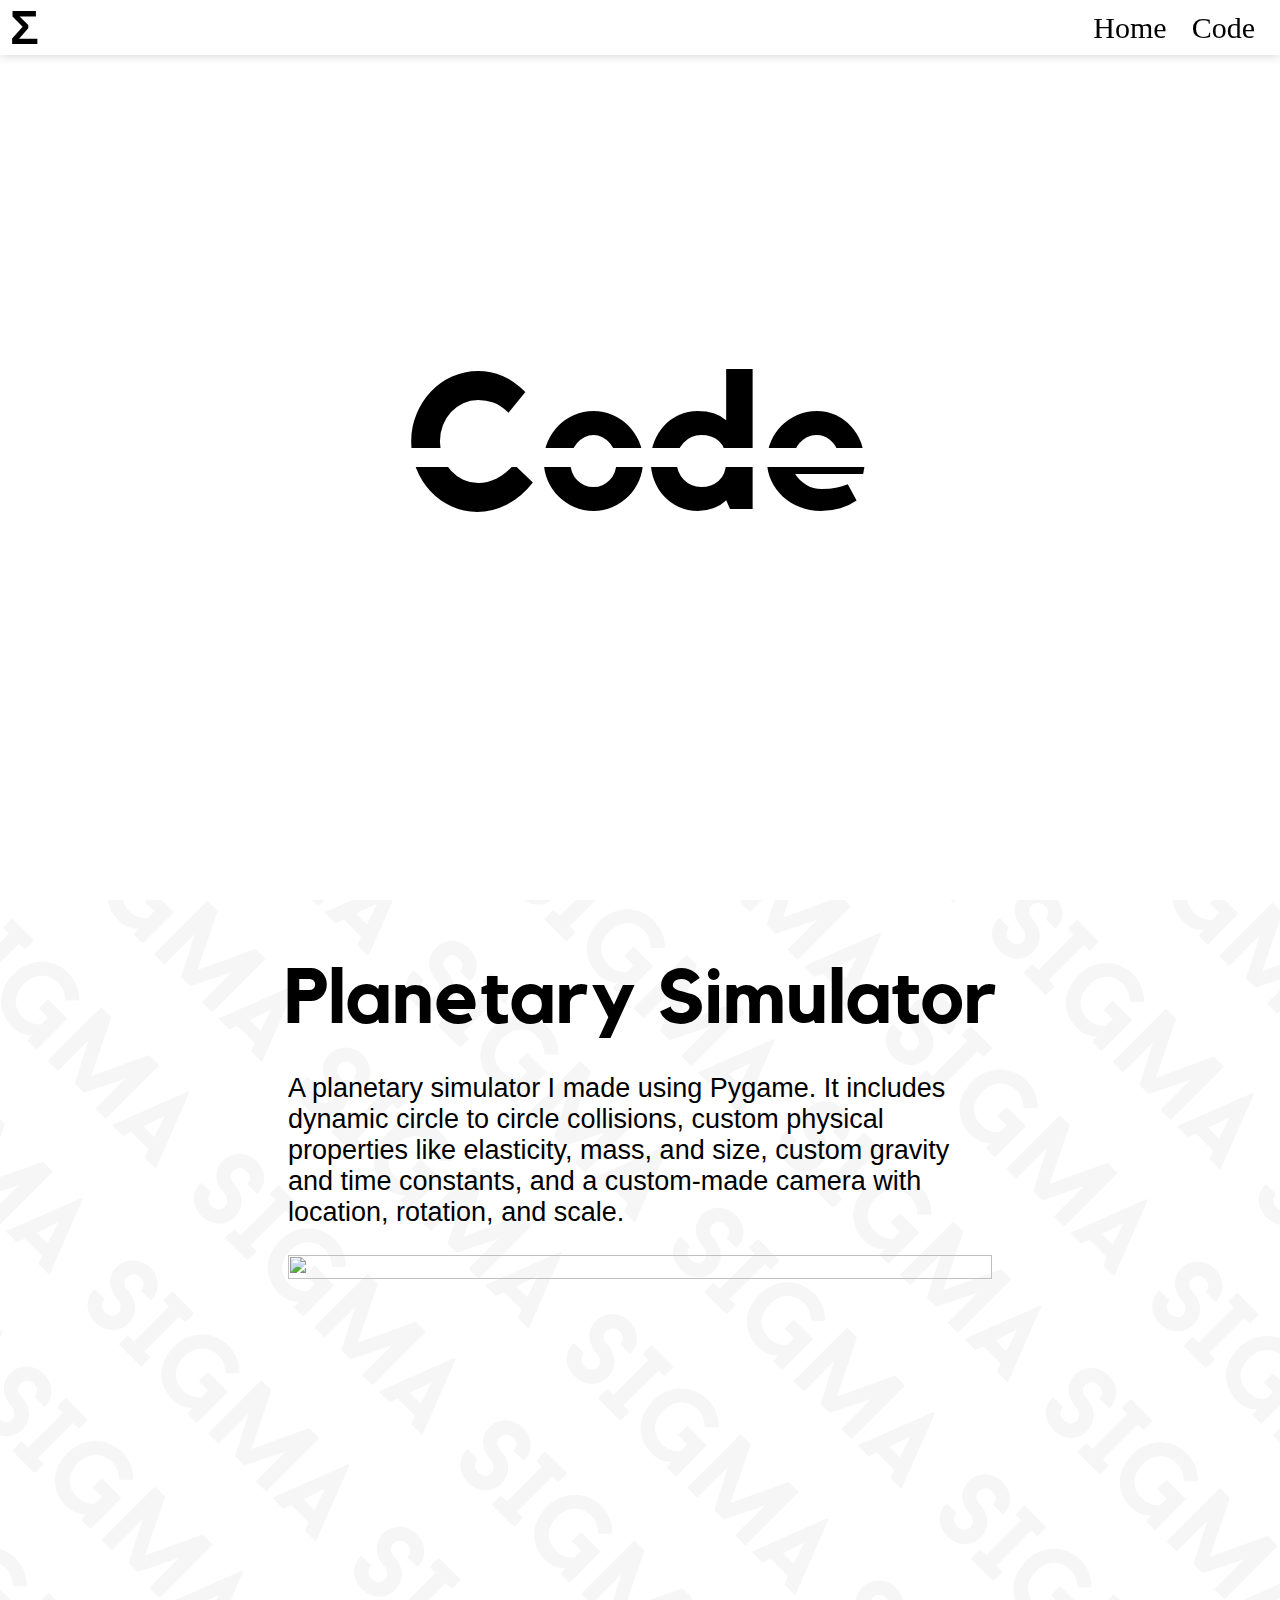
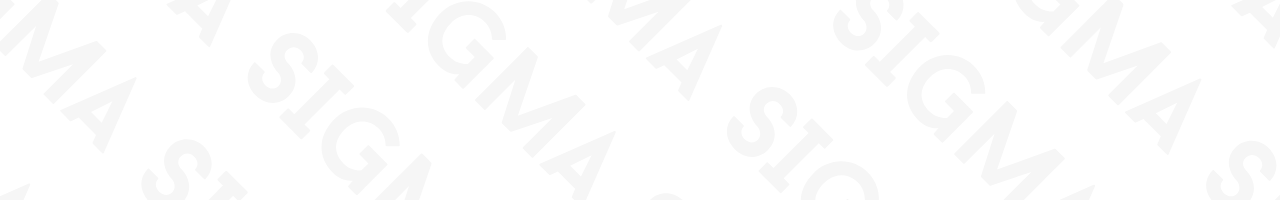
==== code.html @ ba3e7281 "added some mobile support?" ====
<!DOCTYPE html>
<html lang="en">
<head>
    <meta charset="UTF-8">
    <meta name="viewport" content="width=device-width, initial-scale=1.0">
    <link rel="icon" type="image/x-icon" href="./assets/sigma-symbol.png">
    <title>What the sigma</title>
    <link rel="stylesheet" href="style.css">
    <script src="script.js"></script>
</head>
<header>
    <a class="header-icon" href="index.html">Σ</a>
    <div class="links">
        <a href="index.html">Home</a>
        <a href="code.html">Code</a>
    </div>
    <div class="hamburger-icon" id="hamburger-icon">
    </div>
</header>
<div class="sidebar" id="sidebar">
    <a href="index.html">Home</a>
    <a href="code.html">Code</a>
</div>
<body>
    <div class="title-panel">
        <p>Code</p>
    </div>
    <div class="panel sigma-background">
        <div class="panel-title">Planetary Simulator</div>
        <div class="content">
            <p>A planetary simulator I made using Pygame. It includes dynamic circle to circle collisions, custom physical properties like elasticity, mass, and size, custom gravity and time constants, and a custom-made camera with location, rotation, and scale.</p>
            <img src="assets\Gravity-simulation.gif">
        </div>
        
        
    </div>
    
</body>
</html>
---- style.css ----
html, body {
    margin: 0px;
    padding: 0px;
    overflow-x: hidden;
    width: 100%;
    height: fit-content;
    background-color: hsl(0, 0%, 100%);
    display: flex;
    align-items: center;
    flex-direction: column;
}
header {
    height: 55px;
    width: 100%;
    background-color: white;
    box-shadow: 0px 0px 10px #00000030;
    left: 0px;
    top: 0px;
    margin: 0px;
    display: flex;
    align-items: center;
    position: fixed;
    
}
.header-icon {
    text-decoration-line: none;
    color: black;
    margin-left: 10px;
    font-size: 300%;
    font-family: sans-serif;
    font-weight: bolder;
    user-select: none;
    transition: all 0.15s;
}

.header-icon:hover {
    color:rgb(162, 1, 199);
    font-size: 320%;
    
}

.links {
    display: flex;
    padding-right: 25px;
    flex-grow: 1;
    gap: 25px;
    justify-content: right;
    font-family: Calibri;
    user-select: none;
}

.hamburger-icon {
    margin-right: 10px;
    width: 30px;
    height: 30px;
    cursor: pointer;
    background-color: black;
    mask-image: url("[data-uri]");
    mask-size: cover;
    /* transition: all 0.15s; */
}

/* .hamburger-icon:hover {
    background-color: rgb(162, 1, 199);
} */

@media (max-width: 600px) {
    .links a {
      display: none;
    }
    .hamburger-icon {
        display: inline;
    }
}
@media (min-width: 600px) {
    .links a {
        display: flex;
      }
    .hamburger-icon {
        display: none;
    }
}

a, a:visited {
    color: #000000;
    text-decoration: none;
    font-family: Calibri;
}

.links a {
    /* font-size: 170%; */
    font-size: 30px;
    text-decoration-line: none;
    cursor: pointer;
    color: black;
    transition: color 0.15s;
}

.links a:hover {
    color: rgb(162, 1, 199);
}

.sidebar {
    box-sizing: border-box;
    padding-left: 10px;
    padding-top: 10px;
    margin-top: 55px;
    right: -55%;
    position: fixed;
    width: 55%;
    height: 100%;
    display: flex;
    flex-direction: column;
    gap: 20px;
    background-color: rgb(255,255,255,0.97);
    backdrop-filter: blur(5px);
    transition: right 0.3s;
    
}

.show-sidebar {
    right: 0px;
}

.sidebar a {
    /* font-size: 170%; */
    font-size: 6vw;
    text-decoration-line: none;
    cursor: pointer;
    font-family: kollektif;
    color: black;
    transition: color 0.15s;
}

.sidebar a:hover {
    color: rgb(162, 1, 199);
}


.title-panel {
    /* color: rgb(255, 255, 255); */
    color: black;
    
    text-decoration: line-through;
    text-decoration-color: white;
    font-family: kollektif;
    user-select: none;
    width: 100%;
    height: 100vh;
    display: flex;
    justify-content: center;
    align-items: center;
}

.title-panel p {
    transition: all 0.25s;
    font-size: 15vw;
}

.title-panel p:hover {
    font-size: 16vw;
    color:rgb(162, 1, 199)
}

.panel {
    padding-top: 6vh;
    width: 100%;
    height: 100vh;
    display: flex;
    flex-direction: column;
    align-items: center;
}

.panel-title {
    /* margin-top: 5vh; */
    color: black;
    font-size: 6vw;
    font-family: kollektif;
}

.sigma-background {
    background-image: url("./assets/sigma.svg");
    background-size: cover;
    
}

.panel, .content {
    box-sizing: border-box;
}

.content {
    overflow-y: hidden;
    /* margin-top: 2vh; */
    font-family: Calibri, 'Gill Sans', 'Gill Sans MT', 'Trebuchet MS', sans-serif;
    max-width: 55%;
    max-height: 100%;
    display: flex;
    height: min-content;
    flex-direction: column;
    align-items: center;
    
}

.content p {
    color: black;
    font-size: 3vh;
}

.content img {
    width: 100%;
    height: 100%;
    object-fit: contain;
    object-position: center;
    user-select: none;
    -webkit-user-drag: none;
    
}

@font-face {
    font-family: kollektif;
    src: url('./kollektif/Kollektif-Bold.ttf') format('truetype');
}
::-webkit-scrollbar {
    width: 12px;
    background-color: white;
}
::-webkit-scrollbar-thumb {
    background-color: rgb(233, 233, 233);
}

::-webkit-scrollbar-thumb:hover {
    background-color: rgb(209, 166, 218);
}

::-webkit-scrollbar-thumb:active {
    background-color: rgb(169, 71, 191);
}
::-webkit-scrollbar-button {
    width: 0px;
    height: 0px;
}
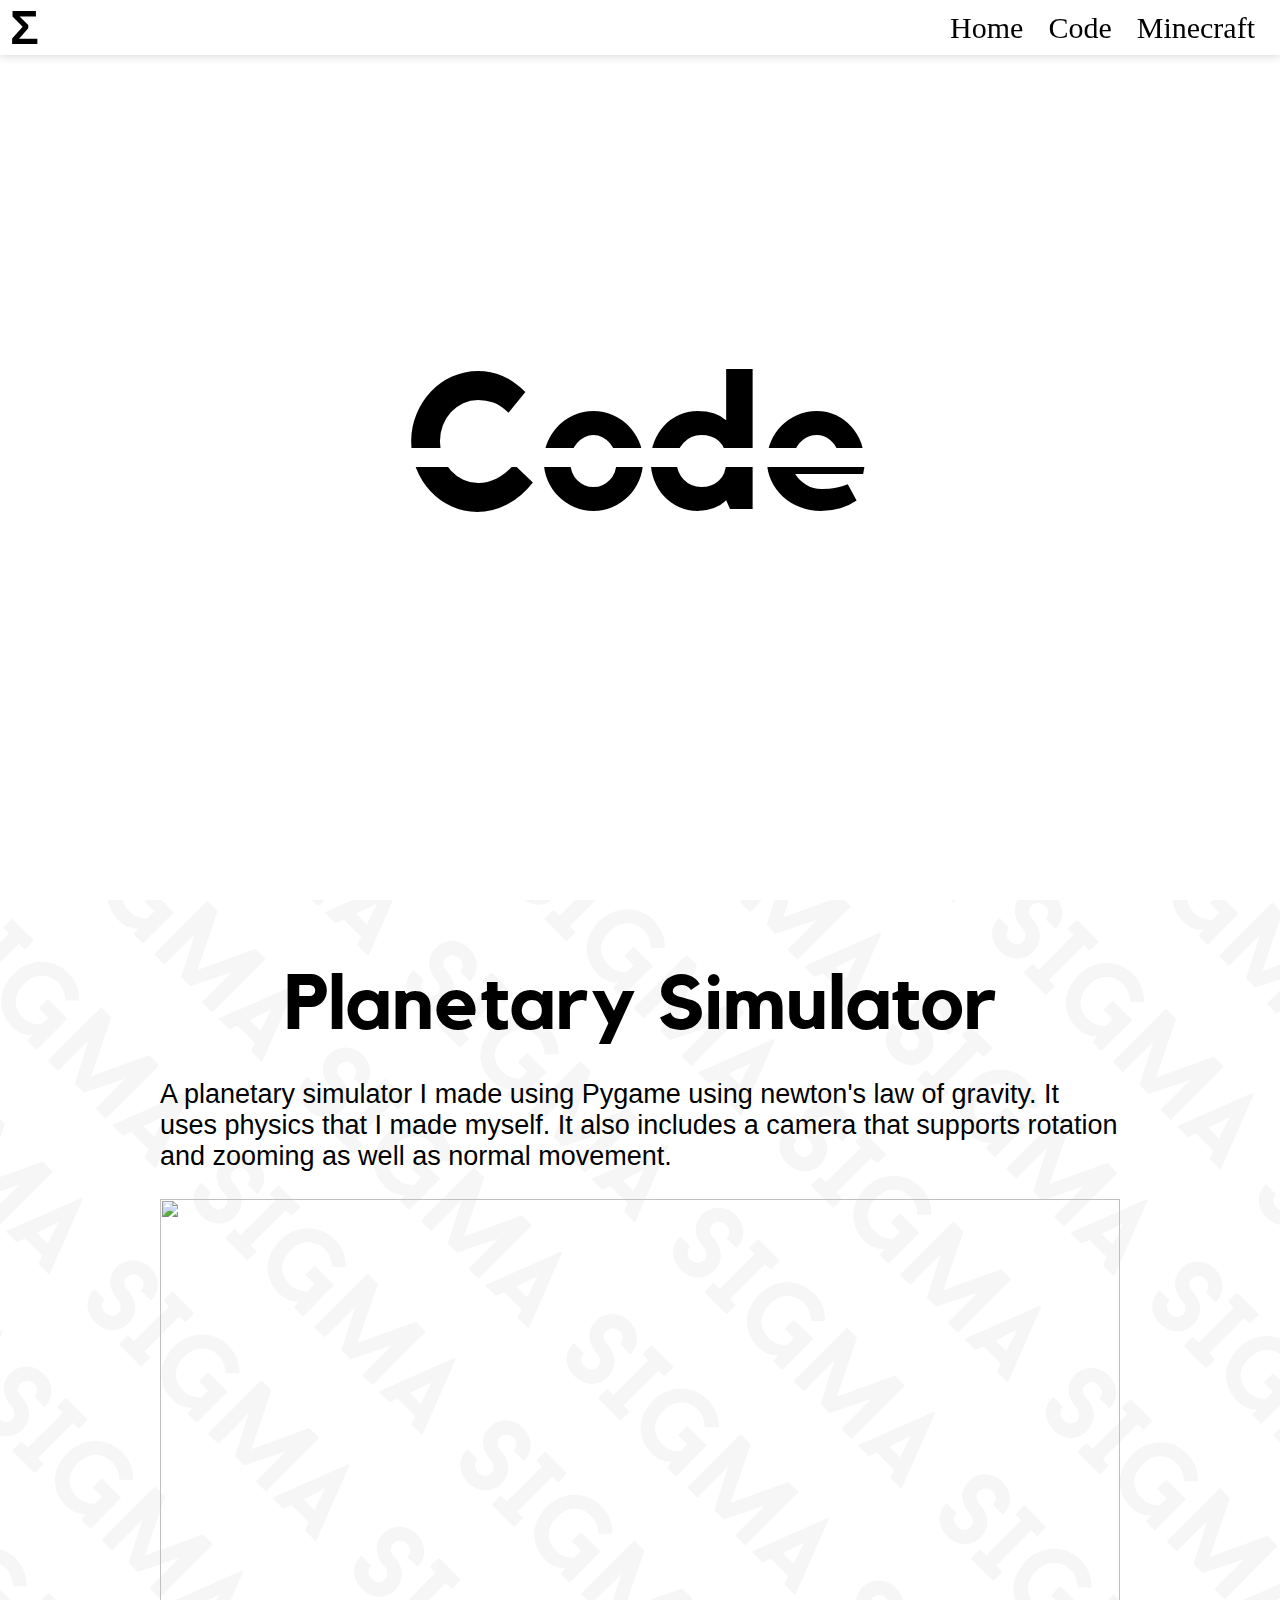
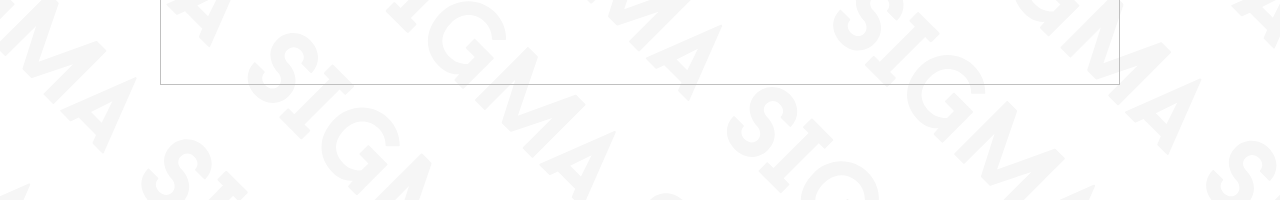
==== commit 48225afb: "added montage :)" ====
--- a/code.html
+++ b/code.html
@@ -10,16 +10,27 @@
 </head>
 <header>
     <a class="header-icon" href="index.html">Σ</a>
-    <div class="links">
+    <div class="links" id="links">
         <a href="index.html">Home</a>
         <a href="code.html">Code</a>
+        <a href="minecraft.html">Minecraft</a>
     </div>
-    <div class="hamburger-icon" id="hamburger-icon">
-    </div>
+    <button class="hamburger-icon" id="hamburger-icon">
+    </button>
 </header>
+<div id="popup" class="popup"> <p id="popup-text">This is the text inside of the popup.</p>
+    <div class="close-popup" >X</div>
+    <!-- this is just for to show the user they can close the popup -->
+</div>
 <div class="sidebar" id="sidebar">
     <a href="index.html">Home</a>
     <a href="code.html">Code</a>
+    <a href="minecraft.html">Minecraft</a>
+</div>
+<div class="sidebar" id="sidebar">
+    <a href="index.html">Home</a>
+    <a href="code.html">Code</a>
+    <a href="minecraft.html">Minecraft</a>
 </div>
 <body>
     <div class="title-panel">
@@ -28,11 +39,9 @@
     <div class="panel sigma-background">
         <div class="panel-title">Planetary Simulator</div>
         <div class="content">
-            <p>A planetary simulator I made using Pygame. It includes dynamic circle to circle collisions, custom physical properties like elasticity, mass, and size, custom gravity and time constants, and a custom-made camera with location, rotation, and scale.</p>
+            <p>A planetary simulator I made using Pygame using newton's law of gravity. It uses physics that I made myself. It also includes a camera that supports rotation and zooming as well as normal movement. </p>
             <img src="assets\Gravity-simulation.gif">
         </div>
-        
-        
     </div>
     
 </body>
--- a/style.css
+++ b/style.css
@@ -9,6 +9,13 @@
     align-items: center;
     flex-direction: column;
 }
+
+.hide-link {
+    visibility: hidden;
+    width: 0px;
+    height: 0px;
+}
+
 header {
     height: 55px;
     width: 100%;
@@ -57,18 +64,16 @@
     background-color: black;
     mask-image: url("[data-uri]");
     mask-size: cover;
-    /* transition: all 0.15s; */
-}
-
-/* .hamburger-icon:hover {
-    background-color: rgb(162, 1, 199);
-} */
+}
 
 @media (max-width: 600px) {
     .links a {
       display: none;
     }
     .hamburger-icon {
+        display: inline;
+    }
+    .sidebar {
         display: inline;
     }
 }
@@ -79,6 +84,9 @@
     .hamburger-icon {
         display: none;
     }
+    .sidebar {
+        display: none;
+    }
 }
 
 a, a:visited {
@@ -96,9 +104,13 @@
     transition: color 0.15s;
 }
 
-.links a:hover {
-    color: rgb(162, 1, 199);
-}
+
+@media (pointer: fine) { 
+    .links a:hover {
+        color: rgb(162, 1, 199);
+    }
+}
+
 
 .sidebar {
     box-sizing: border-box;
@@ -132,10 +144,11 @@
     transition: color 0.15s;
 }
 
-.sidebar a:hover {
-    color: rgb(162, 1, 199);
-}
-
+@media (pointer: fine) { 
+    .sidebar a:hover {
+        color: rgb(162, 1, 199);
+    }
+}
 
 .title-panel {
     /* color: rgb(255, 255, 255); */
@@ -157,15 +170,21 @@
     font-size: 15vw;
 }
 
-.title-panel p:hover {
-    font-size: 16vw;
-    color:rgb(162, 1, 199)
+@media (pointer: fine) { 
+    .title-panel p:hover {
+        font-size: 16vw;
+        color:rgb(162, 1, 199)
+    }
+    .title-panel p:active {
+        font-size: 15.5vw;
+        color:rgb(129, 0, 158)
+    }
 }
 
 .panel {
-    padding-top: 6vh;
-    width: 100%;
-    height: 100vh;
+    padding-top: 60px;
+    width: 100%;
+    height: 100dvh;
     display: flex;
     flex-direction: column;
     align-items: center;
@@ -192,13 +211,20 @@
     overflow-y: hidden;
     /* margin-top: 2vh; */
     font-family: Calibri, 'Gill Sans', 'Gill Sans MT', 'Trebuchet MS', sans-serif;
-    max-width: 55%;
-    max-height: 100%;
-    display: flex;
-    height: min-content;
+    width: 75%;
+    height: 100%;
+    display: flex;
     flex-direction: column;
     align-items: center;
     
+}
+
+.content iframe {
+    box-sizing: border-box;
+    --iframe-width: 45vw;
+    width: var(--iframe-width);
+    height: calc(var(--iframe-width) * 9/16);
+    user-select: none;
 }
 
 .content p {
@@ -213,6 +239,7 @@
     object-position: center;
     user-select: none;
     -webkit-user-drag: none;
+    max-height: 65%
     
 }
 
@@ -238,4 +265,47 @@
 ::-webkit-scrollbar-button {
     width: 0px;
     height: 0px;
+}
+
+.popup {
+    cursor: pointer;
+    user-select: none;
+    box-sizing: border-box;
+    padding: 16px;
+    bottom: 16px;
+    right: 16px;
+    position: fixed;
+    width: 350px;
+    height: 200px;
+    font-family: Calibri;
+    display: flex;
+    text-align: center;
+    align-items: center;
+    justify-content: center; 
+    font-size: 30px;
+    box-shadow: 0px 0px 20px rgb(0,0,0,0.8);
+    background-color: rgb(255,255,255,0.97);
+    backdrop-filter: blur(5px);
+    opacity: 0;
+    visibility: hidden;
+    scale: 0.9;
+    transition: all 0.1s;
+    /* idk wtf this bezier curve looks like but it looks good on the site :) */
+    transition-timing-function: cubic-bezier(0.6, 0.04, 0.98, 0.335);
+}
+
+.popup .close-popup {
+    top: 8px;
+    right: 8px;
+    font-size: 25px;
+    font-family: kollektif;
+    position: absolute;
+    cursor: pointer;
+    user-select: none;
+}
+
+.popup-show {
+    visibility: visible;
+    opacity: 1;
+    scale: 1;
 }